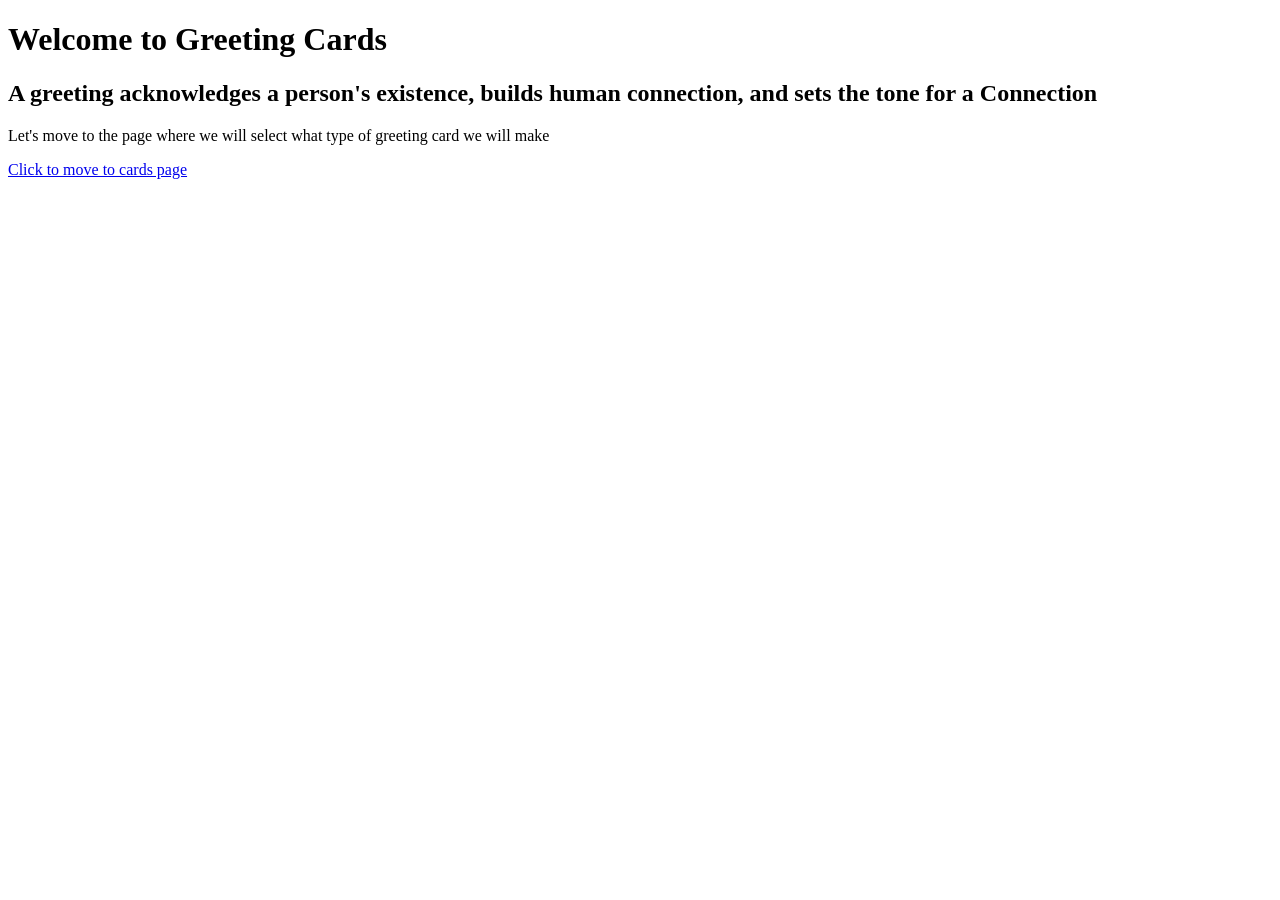
==== index.html @ 713348cd "Currently  I am building the foundation of my Greeting page with html I have coded the html code for" ====
<!DOCTYPE html>
<html lang="en">
    <head>
        <meta charset="UTF-8">
        <meta name="viewport" content="width=device-width, initial-scale=1.0"/>
        <title>Greeting Card</title>
        <link rel="stylesheet" href="style.css">
    </head>
    <body>
        <div class="homepg">
            <h1 id="head1">
                Welcome to Greeting Cards
            </h1>
            <h2 id="head2">
                A greeting acknowledges a person's existence, builds human connection, and sets the tone for a Connection
            </h2>
            <p id="para1">Let's move to the page where we will select what type of greeting card we will make</p>
            <a id="movin1" href="cardmkrpgs/cardpage.html">Click to move to cards page</a>
        </div>
    </body>
</html>
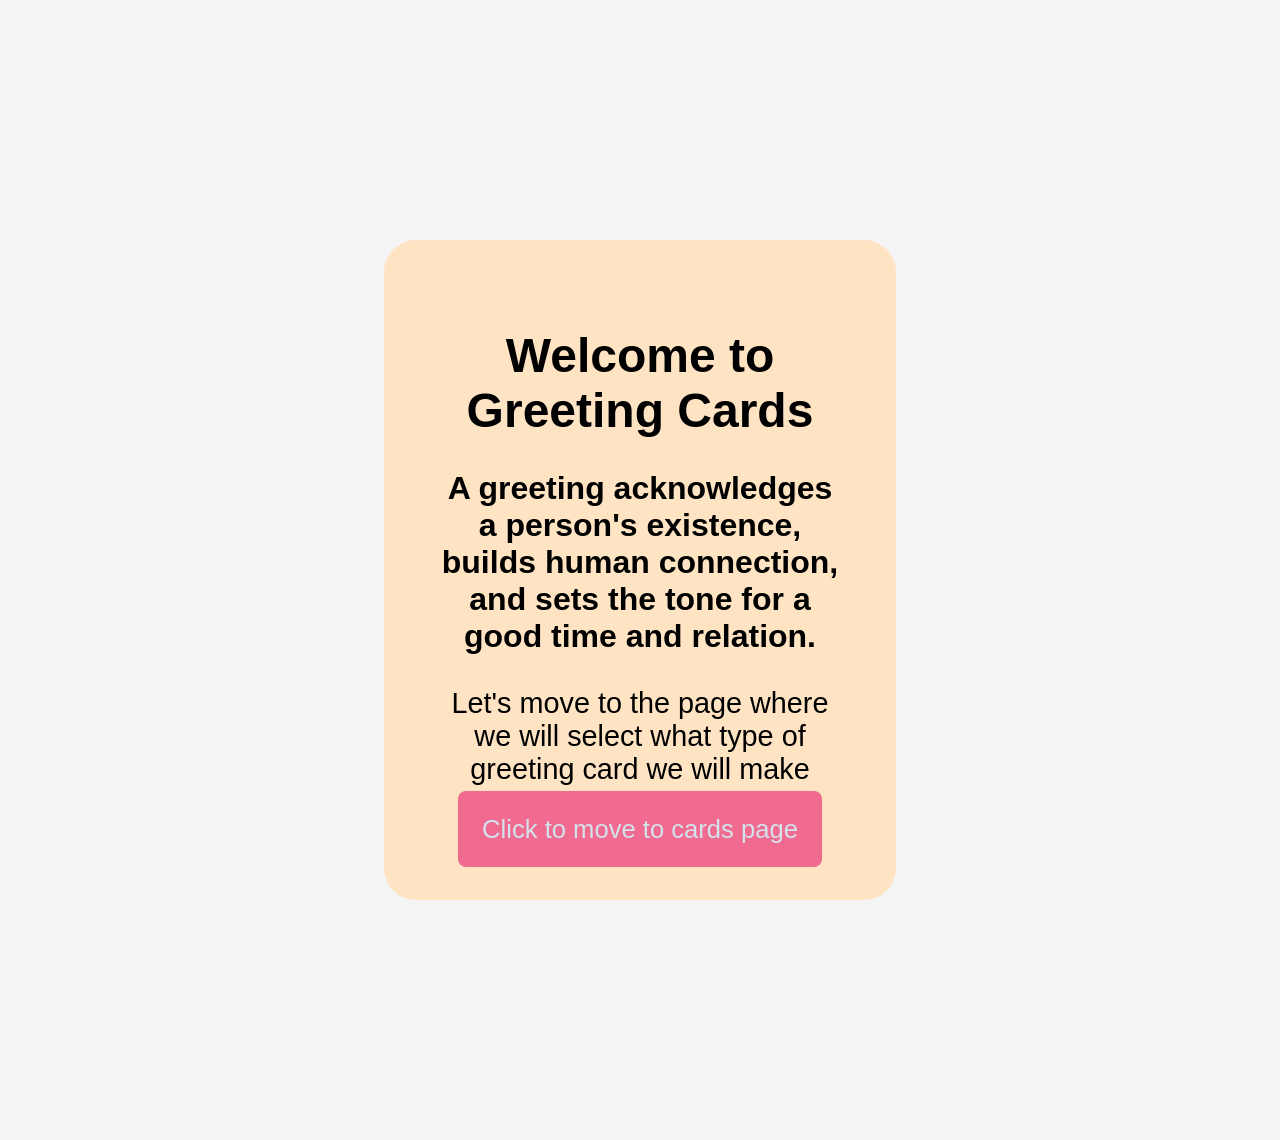
==== commit ce691433: "I just did styling of card selection page and currently doing the javascript for cardmkrpg1.html it'" ====
--- a/index.html
+++ b/index.html
@@ -12,7 +12,7 @@
                 Welcome to Greeting Cards
             </h1>
             <h2 id="head2">
-                A greeting acknowledges a person's existence, builds human connection, and sets the tone for a Connection
+                A greeting acknowledges a person's existence, builds human connection, <br>and sets the tone for a good time and relation.
             </h2>
             <p id="para1">Let's move to the page where we will select what type of greeting card we will make</p>
             <a id="movin1" href="cardmkrpgs/cardpage.html">Click to move to cards page</a>
--- a/style.css
+++ b/style.css
@@ -0,0 +1,139 @@
+body {
+    font-family:"Ariel", sans-serif;
+    text-align: center;
+    background-color: #f4f4f4;
+    margin: 15rem;
+}
+
+/*Styling Home Page */
+.homepg {
+    background-color:bisque;
+    max-width:50%;
+    margin:auto;
+    padding: 3.5rem;
+    border-radius: 2rem;
+    box-shadow: 1 4rem 10rem rgb(0, 0, 0);
+}
+#head1 {
+    font-size:3rem;
+    margin-bottom: 2rem;
+}
+#head2 {
+    font-size:2rem;
+    margin-bottom: 2rem;
+}
+#para1 {
+    font-size:1.8rem;
+}
+#movin1 {
+    font-size: 1.6rem;
+    background-color:#f16a90;
+    color:rgb(212, 226, 235);
+    padding: 1.5rem;
+    cursor: pointer;
+    border-radius:0.5rem;
+    text-decoration:none;
+}
+#movin1:hover{
+    box-shadow: 0 0.4rem 1.4rem 0 rgba(202, 117, 91, 0.5);
+    transform: translateY(-0.1rem);
+    transition: transform 150ms;
+}
+
+
+/* styling the card selection page */
+
+.greetpg {
+    display:flex;
+    flex-direction: column;
+
+}
+
+
+
+
+
+
+
+/* stlyling the cardmkrpg1 */
+.container {
+    max-width: 60rem;
+    margin: auto;
+    background: #ffd3c9;
+    padding: 3.5rem;
+    border-radius: 2rem;
+    box-shadow: 1 4rem 10rem rgba(0, 0, 0, 0.526);
+}
+input,
+select,
+button {
+    width: 100%;
+    padding: 2rem 0;;
+    border: 1rem solid #ccc;
+    border-radius: 1rem;
+}
+button {
+    background-color: #f16a90;
+    color: #ffd3c9;
+    border: none;
+    cursor: pointer;
+    margin-top: 2rem;
+}
+.card1 {
+    background: #ffd3c9;
+    padding: 3rem;
+    border-radius: 1rem;
+    margin-top: 1.5rem;
+    box-shadow: 0 0.4rem 1rem rgba(0, 0, 0, 0.3); 
+}
+
+.navbr {
+    padding: 2rem 4rem;
+    display: flex;
+    justify-content:space-between;
+    align-items:center;
+}
+.navbr ul{
+    list-style: none;
+    display: flex;
+    gap: 3rem;
+}
+.navbr ul li a{
+    color:rgb(53, 55, 56);
+    text-decoration: underline;
+    font-size: 2rem;
+}
+.navbr ul li a:hover{
+    color:#7a746c;
+    box-shadow: 0 0.4rem 1.4rem 0 rgba(221, 146, 123, 0.61);
+    transform: translateY(-0.1rem);
+    transition: transform 150ms;
+}
+
+#namepg1 {
+    font-size: 2rem;
+}
+#name{
+    font-size:1.5rem;
+}
+#name:hover{
+    box-shadow: 0 0.4rem 1.4rem 0 rgba(221, 146, 123, 0.61);
+    transform: translateY(-0.1rem);
+    transition: transform 150ms;
+}
+#theme {
+    font-size: 1.5rem;
+}
+#theme:hover {
+    box-shadow: 0 0.4rem 1.4rem 0 rgba(221, 146, 123, 0.61);
+    transform: translateY(-0.1rem);
+    transition: transform 150ms;
+}
+#downloadcard {
+    font-size: 1.5rem;
+}
+#downloadcard:hover {
+    box-shadow: 0 0.4rem 1.4rem 0 rgba(221, 146, 123, 0.61);
+    transform: translateY(-0.1rem);
+    transition: transform 150ms;
+}
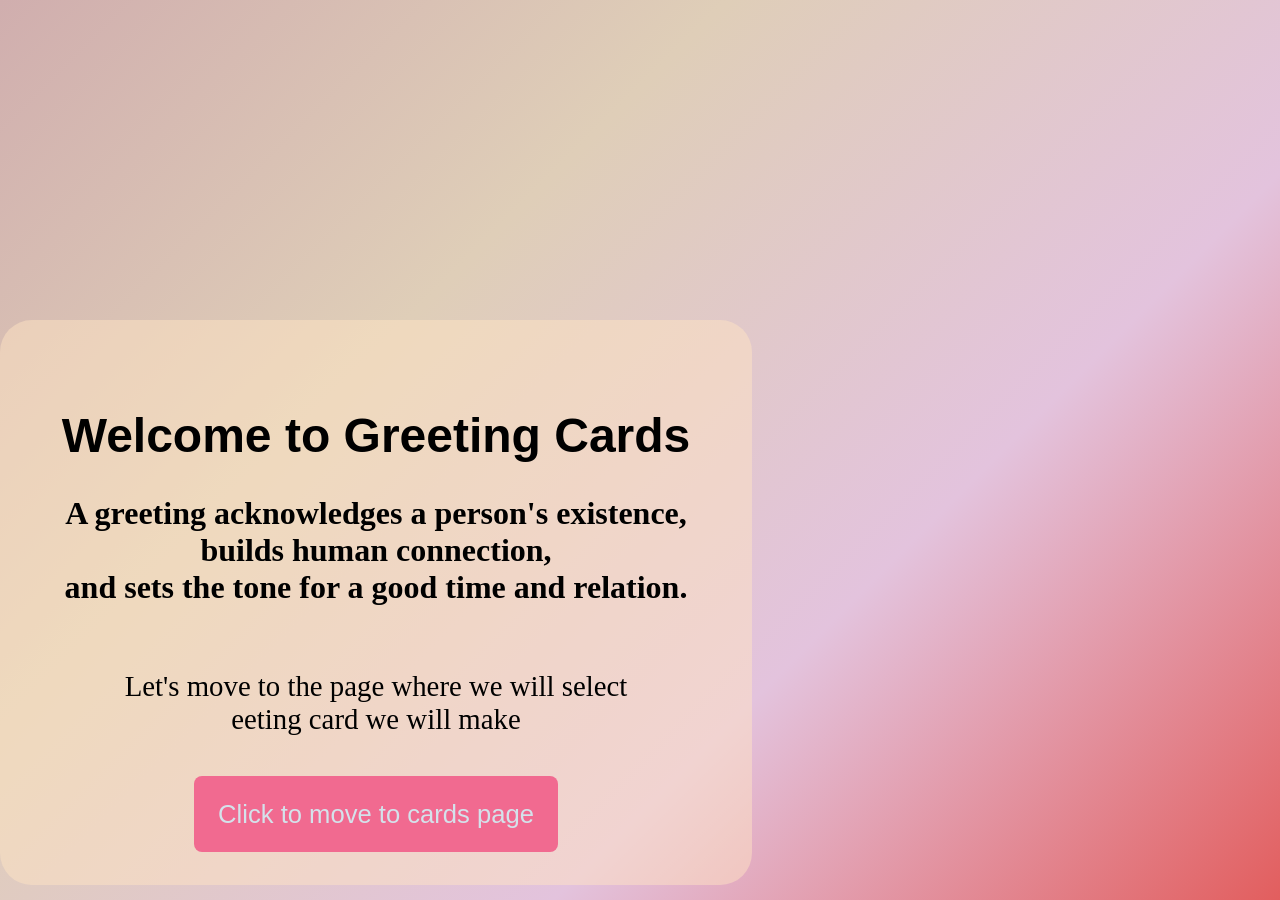
==== commit 69fd24d8: "I have coded the logic for the 2nd page of card generator with background image of user's choice fro" ====
--- a/index.html
+++ b/index.html
@@ -14,7 +14,7 @@
             <h2 id="head2">
                 A greeting acknowledges a person's existence, builds human connection, <br>and sets the tone for a good time and relation.
             </h2>
-            <p id="para1">Let's move to the page where we will select what type of greeting card we will make</p>
+            <p id="para1">Let's move to the page where we will select <br>eeting card we will make</p>
             <a id="movin1" href="cardmkrpgs/cardpage.html">Click to move to cards page</a>
         </div>
     </body>
--- a/style.css
+++ b/style.css
@@ -1,15 +1,21 @@
 body {
-    font-family:"Ariel", sans-serif;
-    text-align: center;
-    background-color: #f4f4f4;
-    margin: 15rem;
+    font-family:'Segoe UI', Tahoma, sans-serif;
+    background: linear-gradient(135deg, #d0aeae, #dfceb8, #e3c3dd, #e25e5e);
+    margin: 0;
+    padding: 0;
+    min-height: 100vh;
+    display: flex;
+    flex-direction: column;
+    
 }
 
 /*Styling Home Page */
 .homepg {
-    background-color:bisque;
+    align-items: center;
+    text-align: center;
+    background-color:rgba(255, 228, 196, 0.482);
     max-width:50%;
-    margin:auto;
+    margin-top: 20rem;
     padding: 3.5rem;
     border-radius: 2rem;
     box-shadow: 1 4rem 10rem rgb(0, 0, 0);
@@ -21,9 +27,12 @@
 #head2 {
     font-size:2rem;
     margin-bottom: 2rem;
+    font-family: cursive;
 }
 #para1 {
     font-size:1.8rem;
+    margin: 4rem;
+    font-family: cursive;
 }
 #movin1 {
     font-size: 1.6rem;
@@ -40,19 +49,11 @@
     transition: transform 150ms;
 }
 
-
-/* styling the card selection page */
-
 .greetpg {
     display:flex;
     flex-direction: column;
 
 }
-
-
-
-
-
 
 
 /* stlyling the cardmkrpg1 */
@@ -62,7 +63,7 @@
     background: #ffd3c9;
     padding: 3.5rem;
     border-radius: 2rem;
-    box-shadow: 1 4rem 10rem rgba(0, 0, 0, 0.526);
+    box-shadow: 0 4rem 10rem rgba(108, 72, 72, 0.526);
 }
 input,
 select,
@@ -129,11 +130,27 @@
     transform: translateY(-0.1rem);
     transition: transform 150ms;
 }
-#downloadcard {
+#generateCard {
     font-size: 1.5rem;
 }
-#downloadcard:hover {
+#generateCard:hover{
+    box-shadow:0 0.4rem 1.4rem 0 rgba(221, 146, 123, 0.61);
+    transform:translateY(-0.1rem);
+    transition: transform 150ms;
+}
+#downloadCard {
+    font-size: 1.5rem;
+}
+#downloadCard:hover {
     box-shadow: 0 0.4rem 1.4rem 0 rgba(221, 146, 123, 0.61);
     transform: translateY(-0.1rem);
     transition: transform 150ms;
+}
+
+.card {
+    display:none;
+    margin-top: 2rem;
+    background-color: #ffffff;
+    padding: 2rem;
+    border-radius: 1rem;
 }
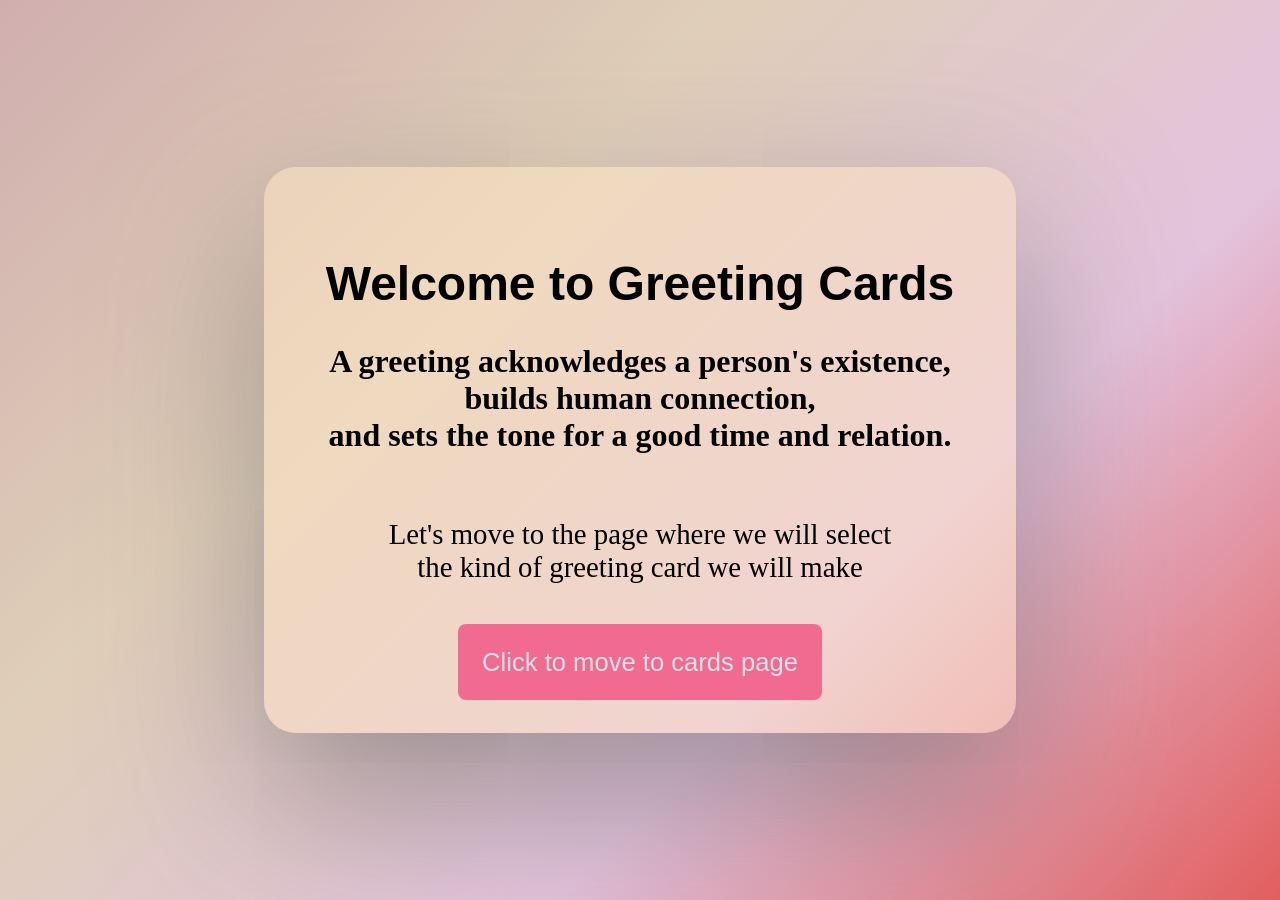
==== commit ed0996f3: "Modified some buttons, fixed javascript issues like many typos, some definitons were not evaluating " ====
--- a/index.html
+++ b/index.html
@@ -14,7 +14,7 @@
             <h2 id="head2">
                 A greeting acknowledges a person's existence, builds human connection, <br>and sets the tone for a good time and relation.
             </h2>
-            <p id="para1">Let's move to the page where we will select <br>eeting card we will make</p>
+            <p id="para1">Let's move to the page where we will select <br>the kind of greeting card we will make</p>
             <a id="movin1" href="cardmkrpgs/cardpage.html">Click to move to cards page</a>
         </div>
     </body>
--- a/style.css
+++ b/style.css
@@ -15,10 +15,16 @@
     text-align: center;
     background-color:rgba(255, 228, 196, 0.482);
     max-width:50%;
-    margin-top: 20rem;
+    margin:auto;
     padding: 3.5rem;
     border-radius: 2rem;
-    box-shadow: 1 4rem 10rem rgb(0, 0, 0);
+    box-shadow: 0 4rem 10rem rgba(106, 103, 103, 0.601);
+    transition: 0.5s;
+}
+.homepg #movin1:hover {
+    transform: translateY(-5px);
+    border-width: 0 0.2rem 0.2rem 0;
+    cursor: pointer;
 }
 #head1 {
     font-size:3rem;
@@ -33,6 +39,44 @@
     font-size:1.8rem;
     margin: 4rem;
     font-family: cursive;
+}
+#para1-text {
+    font-size:1.8rem;
+    margin: 4rem;
+    font-family: cursive;
+}
+#para1-img {
+    font-size: 1.6rem;
+    background-color:#f16a90;
+    color:rgb(212, 226, 235);
+    padding: 1.5rem;
+    cursor: pointer;
+    border-radius:0.5rem;
+    text-decoration:none;
+}
+#para1-img:hover{
+    box-shadow: 0 0.4rem 1.4rem 0 rgba(202, 117, 91, 0.5);
+    transform: translateY(-0.1rem);
+    transition: transform 150ms;
+}
+#movin1-text {
+    font-size:1.8rem;
+    margin: 4rem;
+    font-family: cursive;
+}
+#movin1-img {
+    font-size: 1.6rem;
+    background-color:#f16a90;
+    color:rgb(212, 226, 235);
+    padding: 1.5rem;
+    cursor: pointer;
+    border-radius:0.5rem;
+    text-decoration:none;
+}
+#movin1-img:hover{
+    box-shadow: 0 0.4rem 1.4rem 0 rgba(202, 117, 91, 0.5);
+    transform: translateY(-0.1rem);
+    transition: transform 150ms;
 }
 #movin1 {
     font-size: 1.6rem;
@@ -111,7 +155,7 @@
     transition: transform 150ms;
 }
 
-#namepg1 {
+.namepg1 {
     font-size: 2rem;
 }
 #name{
